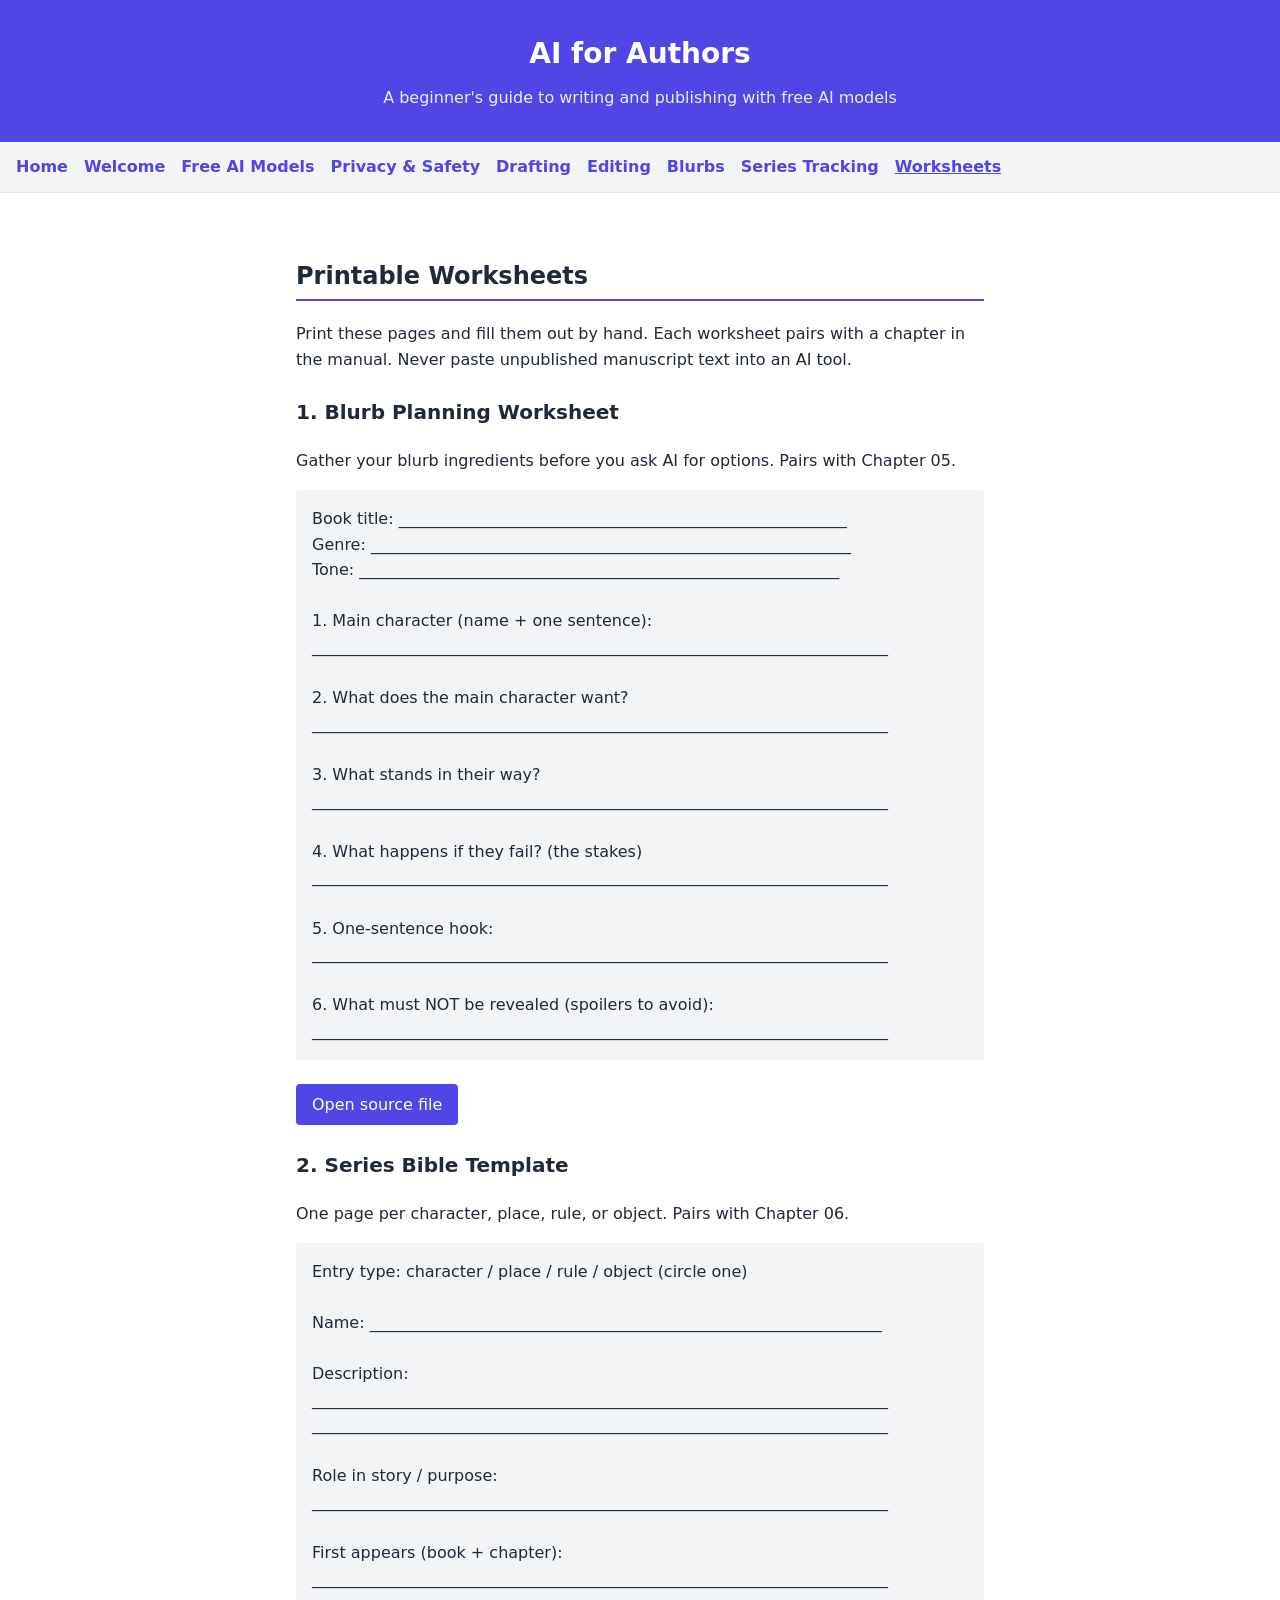
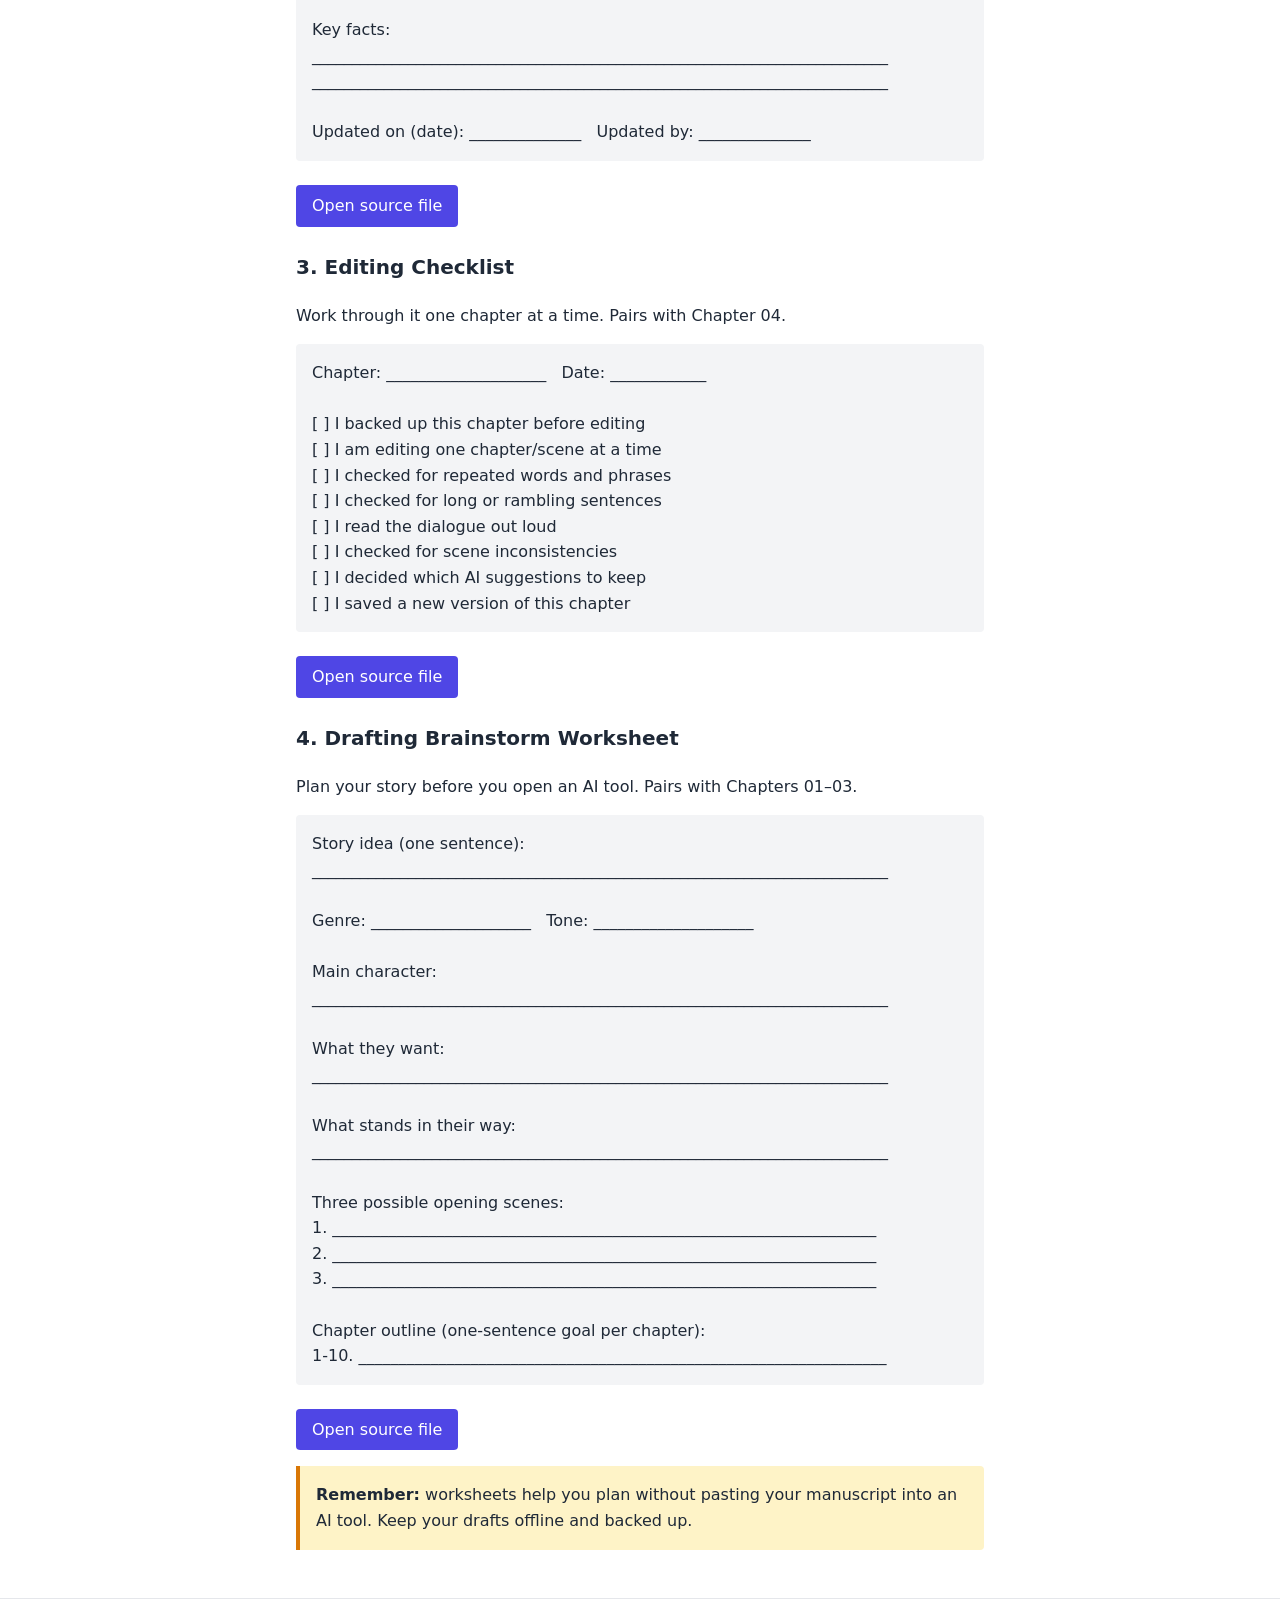
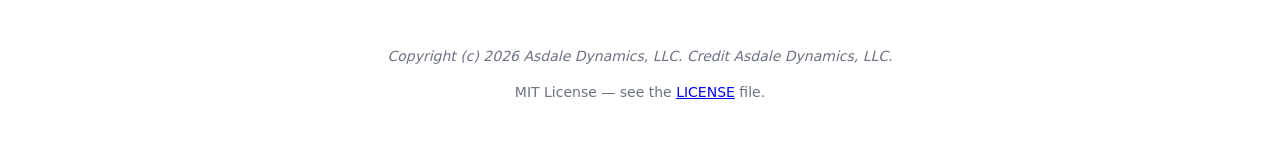
==== site/worksheets.html @ 834a9220 "Add beginner AI-for-authors guide, worksheets, and static site" ====
<!DOCTYPE html>
<html lang="en">
<head>
<meta charset="UTF-8">
<meta name="viewport" content="width=device-width, initial-scale=1.0">
<title>Worksheets &mdash; AI for Authors</title>
<link rel="stylesheet" href="css/style.css">
</head>
<body>
<header>
  <h1>AI for Authors</h1>
  <p>A beginner's guide to writing and publishing with free AI models</p>
</header>

<nav>
  <ul>
    <li><a href="index.html">Home</a></li>
    <li><a href="chapters/00-welcome.html">Welcome</a></li>
    <li><a href="chapters/01-free-models.html">Free AI Models</a></li>
    <li><a href="chapters/02-privacy-safety.html">Privacy &amp; Safety</a></li>
    <li><a href="chapters/03-drafting.html">Drafting</a></li>
    <li><a href="chapters/04-editing.html">Editing</a></li>
    <li><a href="chapters/05-blurbs.html">Blurbs</a></li>
    <li><a href="chapters/06-series-tracking.html">Series Tracking</a></li>
    <li><a href="worksheets.html" style="text-decoration:underline">Worksheets</a></li>
  </ul>
</nav>

<main>
<article>
<h2>Printable Worksheets</h2>
<p>Print these pages and fill them out by hand. Each worksheet pairs with a chapter in the manual. Never paste unpublished manuscript text into an AI tool.</p>

<h3 id="blurb">1. Blurb Planning Worksheet</h3>
<p>Gather your blurb ingredients before you ask AI for options. Pairs with Chapter 05.</p>
<pre style="background:#f3f4f6;padding:1rem;border-radius:4px;white-space:pre-wrap;font-family:inherit">Book title: ________________________________________________________
Genre: ____________________________________________________________
Tone: ____________________________________________________________

1. Main character (name + one sentence):
________________________________________________________________________

2. What does the main character want?
________________________________________________________________________

3. What stands in their way?
________________________________________________________________________

4. What happens if they fail? (the stakes)
________________________________________________________________________

5. One-sentence hook:
________________________________________________________________________

6. What must NOT be revealed (spoilers to avoid):
________________________________________________________________________</pre>
<a class="button" href="../docs/worksheets/blurb-planning-worksheet.md">Open source file</a>

<h3 id="series">2. Series Bible Template</h3>
<p>One page per character, place, rule, or object. Pairs with Chapter 06.</p>
<pre style="background:#f3f4f6;padding:1rem;border-radius:4px;white-space:pre-wrap;font-family:inherit">Entry type: character / place / rule / object (circle one)

Name: ________________________________________________________________

Description:
________________________________________________________________________
________________________________________________________________________

Role in story / purpose:
________________________________________________________________________

First appears (book + chapter):
________________________________________________________________________

Key facts:
________________________________________________________________________
________________________________________________________________________

Updated on (date): ______________   Updated by: ______________</pre>
<a class="button" href="../docs/worksheets/series-bible-template.md">Open source file</a>

<h3 id="editing">3. Editing Checklist</h3>
<p>Work through it one chapter at a time. Pairs with Chapter 04.</p>
<pre style="background:#f3f4f6;padding:1rem;border-radius:4px;white-space:pre-wrap;font-family:inherit">Chapter: ____________________   Date: ____________

[ ] I backed up this chapter before editing
[ ] I am editing one chapter/scene at a time
[ ] I checked for repeated words and phrases
[ ] I checked for long or rambling sentences
[ ] I read the dialogue out loud
[ ] I checked for scene inconsistencies
[ ] I decided which AI suggestions to keep
[ ] I saved a new version of this chapter</pre>
<a class="button" href="../docs/worksheets/editing-checklist.md">Open source file</a>

<h3 id="drafting">4. Drafting Brainstorm Worksheet</h3>
<p>Plan your story before you open an AI tool. Pairs with Chapters 01&ndash;03.</p>
<pre style="background:#f3f4f6;padding:1rem;border-radius:4px;white-space:pre-wrap;font-family:inherit">Story idea (one sentence):
________________________________________________________________________

Genre: ____________________   Tone: ____________________

Main character:
________________________________________________________________________

What they want:
________________________________________________________________________

What stands in their way:
________________________________________________________________________

Three possible opening scenes:
1. ____________________________________________________________________
2. ____________________________________________________________________
3. ____________________________________________________________________

Chapter outline (one-sentence goal per chapter):
1-10. __________________________________________________________________</pre>
<a class="button" href="../docs/worksheets/drafting-brainstorm-worksheet.md">Open source file</a>

<div class="callout warning">
<strong>Remember:</strong> worksheets help you plan without pasting your manuscript into an AI tool. Keep your drafts offline and backed up.
</div>
</article>
</main>

<footer>
<p><em>Copyright (c) 2026 Asdale Dynamics, LLC. Credit Asdale Dynamics, LLC.</em></p>
<p>MIT License &mdash; see the <a href="../LICENSE">LICENSE</a> file.</p>
</footer>
</body>
</html>
---- site/css/style.css ----
/* AI for Authors — static site styles */
* { box-sizing: border-box; }

html {
  line-height: 1.6;
  font-size: 16px;
}

body {
  font-family: ui-sans-serif, system-ui, -apple-system, Segoe UI, Roboto, Helvetica, Arial, sans-serif;
  color: #1f2937;
  background: #ffffff;
  margin: 0;
  padding: 0;
}

header {
  background: #4f46e5;
  color: #fff;
  padding: 2rem 1rem;
  text-align: center;
}

header h1 {
  margin: 0 0 0.5rem;
  font-size: 1.75rem;
}

header p {
  margin: 0;
  opacity: 0.9;
}

nav {
  background: #f3f4f6;
  border-bottom: 1px solid #e5e7eb;
  padding: 0.75rem 1rem;
  position: sticky;
  top: 0;
}

nav ul {
  list-style: none;
  margin: 0;
  padding: 0;
  display: flex;
  gap: 1rem;
  flex-wrap: wrap;
}

nav a {
  color: #4f46e5;
  text-decoration: none;
  font-weight: 600;
}

nav a:hover { text-decoration: underline; }

main {
  max-width: 720px;
  margin: 0 auto;
  padding: 2rem 1rem;
}

article h2 {
  font-size: 1.5rem;
  margin-top: 2rem;
  border-bottom: 2px solid #4f46e5;
  padding-bottom: 0.25rem;
}

article h3 { font-size: 1.25rem; margin-top: 1.5rem; }
article p { margin: 1rem 0; }
article ul, article ol { margin: 1rem 0; padding-left: 1.5rem; }
article li { margin: 0.4rem 0; }

table {
  width: 100%;
  border-collapse: collapse;
  margin: 1rem 0;
  font-size: 0.9rem;
}

th, td {
  border: 1px solid #d1d5db;
  padding: 0.5rem;
  text-align: left;
}

th { background: #eef2ff; }

.callout {
  background: #eef2ff;
  border-left: 4px solid #4f46e5;
  padding: 1rem;
  margin: 1rem 0;
  border-radius: 0 4px 4px 0;
}

.callout.warning {
  background: #fef3c7;
  border-left-color: #d97706;
}

footer {
  border-top: 1px solid #e5e7eb;
  padding: 2rem 1rem;
  text-align: center;
  font-size: 0.875rem;
  color: #6b7280;
}

.worksheet-grid {
  display: grid;
  grid-template-columns: repeat(auto-fit, minmax(260px, 1fr));
  gap: 1rem;
  margin: 1rem 0;
}

.card {
  border: 1px solid #e5e7eb;
  border-radius: 8px;
  padding: 1rem;
  background: #fff;
}

.card h3 { margin-top: 0; }

a.button {
  display: inline-block;
  background: #4f46e5;
  color: #fff;
  padding: 0.5rem 1rem;
  border-radius: 4px;
  text-decoration: none;
  margin-top: 0.5rem;
}

a.button:hover { background: #4338ca; }

@media print {
  header { background: #fff; color: #000; }
  header h1 { color: #000; }
  nav { display: none; }
  body { font-size: 12pt; }
  article h2 { border-bottom: 1px solid #000; }
  .callout, .card { border: 1px solid #000; background: #fff; }
  a { color: #000; text-decoration: none; }
  a.button { background: #000; color: #fff; }
}
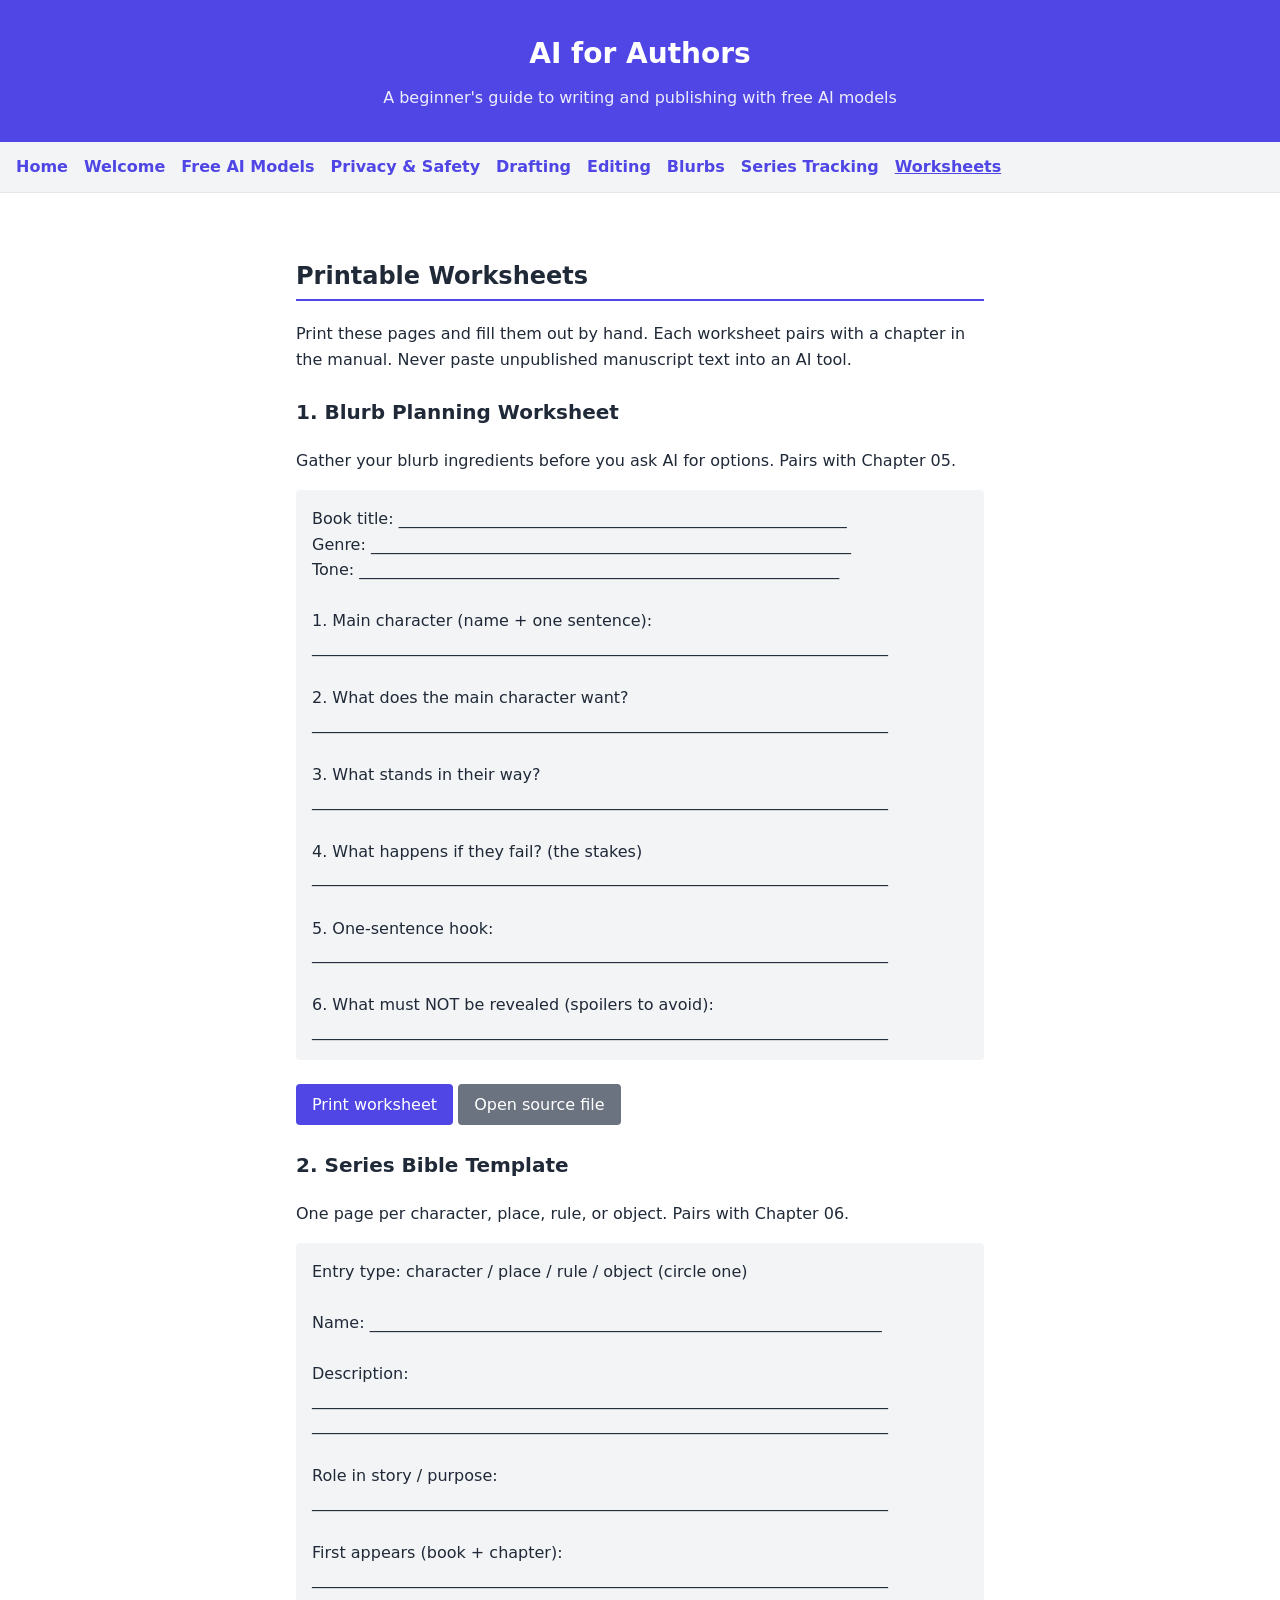
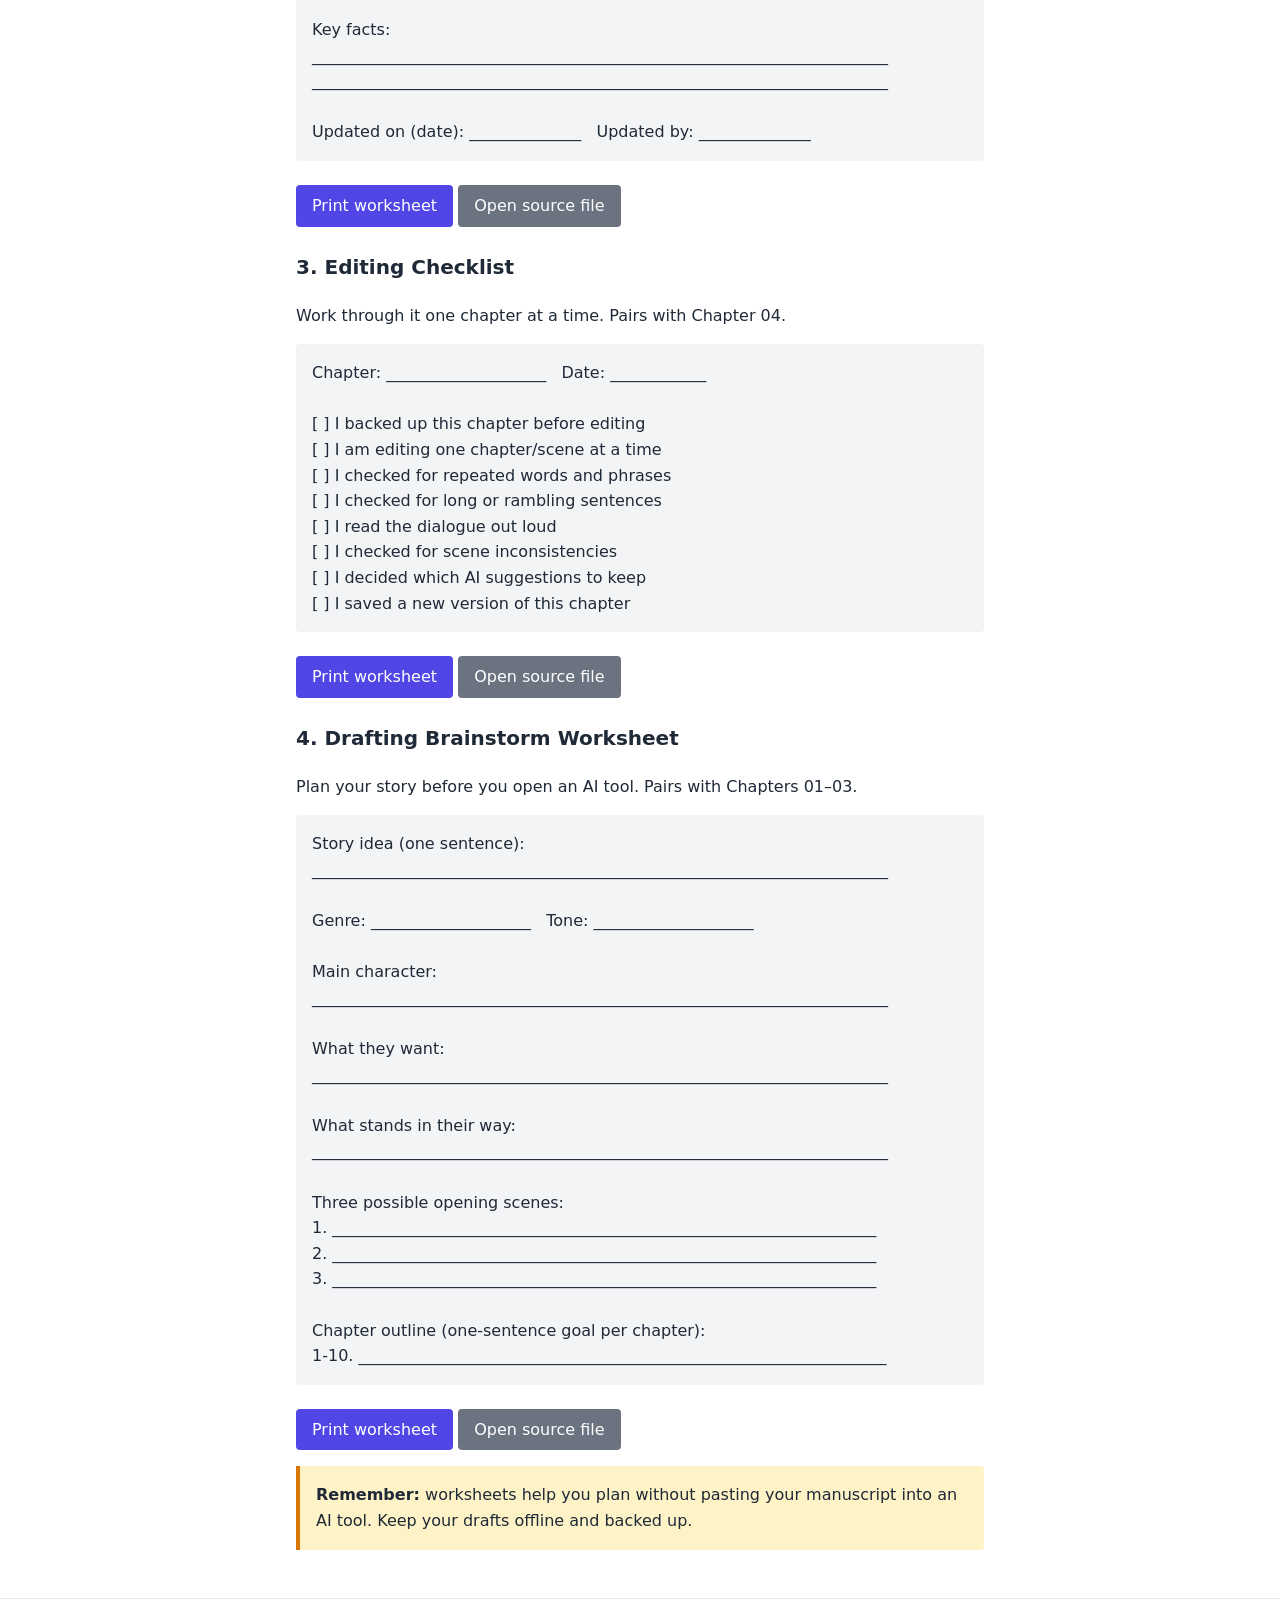
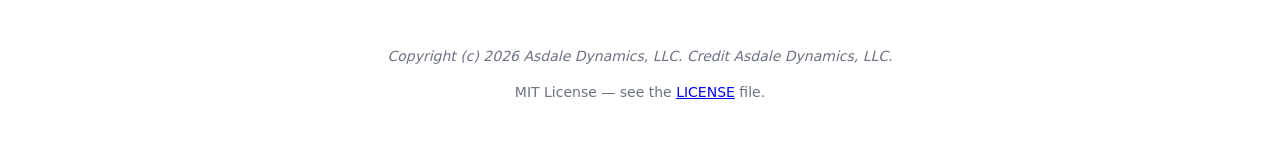
==== commit 2b739644: "Add printable worksheets, verify script, and improve README and privacy notices" ====
--- a/site/worksheets.html
+++ b/site/worksheets.html
@@ -54,7 +54,8 @@
 
 6. What must NOT be revealed (spoilers to avoid):
 ________________________________________________________________________</pre>
-<a class="button" href="../docs/worksheets/blurb-planning-worksheet.md">Open source file</a>
+<a class="button" href="worksheets/printable/blurb-planning-worksheet.html">Print worksheet</a>
+<a class="button" style="background:#6b7280" href="../docs/worksheets/blurb-planning-worksheet.md">Open source file</a>
 
 <h3 id="series">2. Series Bible Template</h3>
 <p>One page per character, place, rule, or object. Pairs with Chapter 06.</p>
@@ -77,7 +78,8 @@
 ________________________________________________________________________
 
 Updated on (date): ______________   Updated by: ______________</pre>
-<a class="button" href="../docs/worksheets/series-bible-template.md">Open source file</a>
+<a class="button" href="worksheets/printable/series-bible-template.html">Print worksheet</a>
+<a class="button" style="background:#6b7280" href="../docs/worksheets/series-bible-template.md">Open source file</a>
 
 <h3 id="editing">3. Editing Checklist</h3>
 <p>Work through it one chapter at a time. Pairs with Chapter 04.</p>
@@ -91,7 +93,8 @@
 [ ] I checked for scene inconsistencies
 [ ] I decided which AI suggestions to keep
 [ ] I saved a new version of this chapter</pre>
-<a class="button" href="../docs/worksheets/editing-checklist.md">Open source file</a>
+<a class="button" href="worksheets/printable/editing-checklist.html">Print worksheet</a>
+<a class="button" style="background:#6b7280" href="../docs/worksheets/editing-checklist.md">Open source file</a>
 
 <h3 id="drafting">4. Drafting Brainstorm Worksheet</h3>
 <p>Plan your story before you open an AI tool. Pairs with Chapters 01&ndash;03.</p>
@@ -116,7 +119,8 @@
 
 Chapter outline (one-sentence goal per chapter):
 1-10. __________________________________________________________________</pre>
-<a class="button" href="../docs/worksheets/drafting-brainstorm-worksheet.md">Open source file</a>
+<a class="button" href="worksheets/printable/drafting-brainstorm-worksheet.html">Print worksheet</a>
+<a class="button" style="background:#6b7280" href="../docs/worksheets/drafting-brainstorm-worksheet.md">Open source file</a>
 
 <div class="callout warning">
 <strong>Remember:</strong> worksheets help you plan without pasting your manuscript into an AI tool. Keep your drafts offline and backed up.
